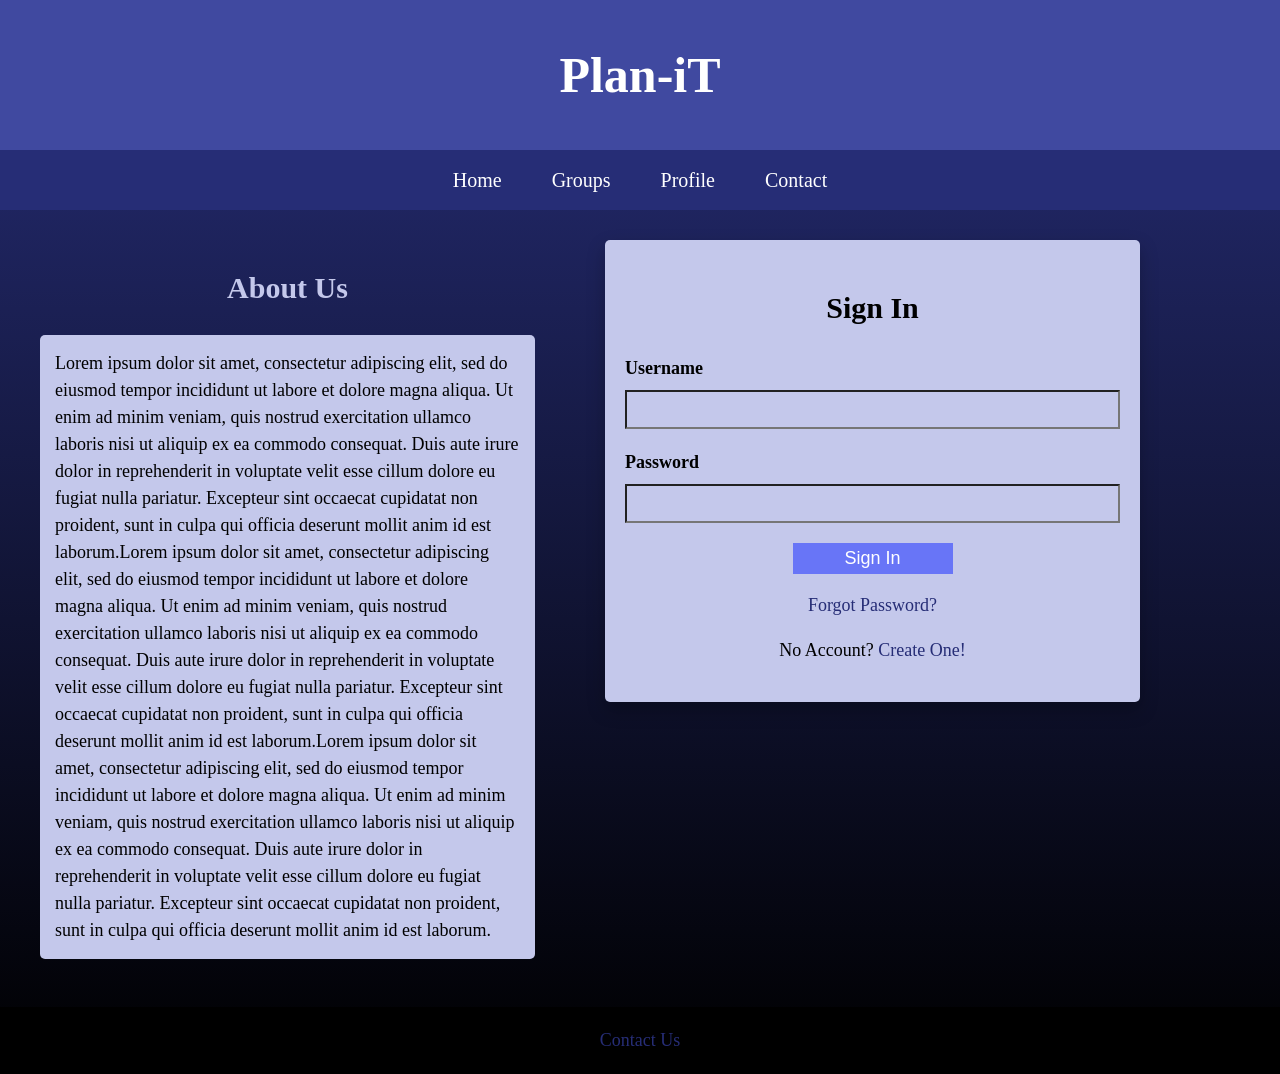
==== front-end/index.html @ 152b897d "add authentification and registration and integration to frontend" ====
<!doctype html>
<html lang="en">
<head>
	<meta charset="utf-8">
	<meta name="viewport" content="width=device-width, initial-scale=1">
	<title>Homepage</title>
	<link rel="stylesheet" href="style.css">
	<script src="auth.js"></script>
</head>

<body>
	<!-- header -->
	<header id ="top" class="header">
		<!-- logo    <img src=""  height="125" alt=""> -->
		<h1>Plan-iT</h1>
	</header>
	
	<!-- Navigation bar  -->
	<nav class="navbar">
		<ul>
			<li><a href="index.html">Home</a></li>
			<li><a href="groups_main.html">Groups</a>
			<li><a href="profile.html">Profile</a>
			<li class="dropdown"><a href="contact.html">Contact</a></li>
				
		</ul>
	</nav>
	
	<!-- main code -->
	<main id="index">
		<div id="about_us">
			<h2>About Us</h2>
			<p>Lorem ipsum dolor sit amet, consectetur adipiscing elit, sed do eiusmod tempor incididunt ut labore et dolore magna aliqua. Ut enim ad minim veniam, quis nostrud exercitation ullamco laboris nisi ut aliquip ex ea commodo consequat. Duis aute irure dolor in reprehenderit in voluptate velit esse cillum dolore eu fugiat nulla pariatur. Excepteur sint occaecat cupidatat non proident, sunt in culpa qui officia deserunt mollit anim id est laborum.Lorem ipsum dolor sit amet, consectetur adipiscing elit, sed do eiusmod tempor incididunt ut labore et dolore magna aliqua. Ut enim ad minim veniam, quis nostrud exercitation ullamco laboris nisi ut aliquip ex ea commodo consequat. Duis aute irure dolor in reprehenderit in voluptate velit esse cillum dolore eu fugiat nulla pariatur. Excepteur sint occaecat cupidatat non proident, sunt in culpa qui officia deserunt mollit anim id est laborum.Lorem ipsum dolor sit amet, consectetur adipiscing elit, sed do eiusmod tempor incididunt ut labore et dolore magna aliqua. Ut enim ad minim veniam, quis nostrud exercitation ullamco laboris nisi ut aliquip ex ea commodo consequat. Duis aute irure dolor in reprehenderit in voluptate velit esse cillum dolore eu fugiat nulla pariatur. Excepteur sint occaecat cupidatat non proident, sunt in culpa qui officia deserunt mollit anim id est laborum.</p>
		</div>
		<div id="sign_in">
			<h2>Sign In</h2>
			<form>
				<div class="form-group">
					<label for="username">Username</label>
					<input type="text" id="username" name="username" required>
				</div>

				<div class="form-group">
					<label for="password">Password</label>
					<input type="password" id="password" name="password" required>
				</div>

				<button type="submit" id="sign_btn">Sign In</button>
				
				<div class="sign_links">
					<p><a href="#">Forgot Password?</a></p>
					<p>No Account? <a href="register.html">Create One!</a></p>
				</div>
			</form>
		</div>
	</main>
	
	<!-- footer -->
	<footer class="footer">
	  	<!-- Anchor link back to header -->
	  	<a href="contact.html" >Contact Us</a>

	</footer>

<body>
</body>
</html>
---- front-end/style.css ----
@charset "utf-8";
/* CSS Document */

/* basic styling */
body {
    margin: 0;
    color: #;
    font-size: 18px;
    line-height: 1.5;
	background-image: linear-gradient(to bottom, #262d76, black);
	
}

h1 {
    margin: 0;
    padding: 0 10px;
    text-align: center;
    font-size: 50px;
}

h2 {
    font-size: 30px;
}

h3 {
    font-size: 19px;
}

main {
    margin: 0px 50px;
    padding: 0 10px;
    max-width: 1100px;
	position: relative;
}

a{
	text-decoration:none;
	color:#262d76;
}

a:hover{
	text-decoration:underline;
	font-weight:bold;
}

/* header and footer styling */
.header {
    background-color: #4049a0;
	color: white;
    height: 150px;
    display: flex;
    align-items: center;
    justify-content: center;
}
.footer {
    background-color: black;
    padding: 20px;
    display: flex;
    flex-direction: column;
    gap: 10px;
    text-align: center;
}


/* navigation bar styling */
.navbar {
    font-size: 20px;
}

.navbar ul {
    list-style-type: none;
    background-color: #262d76;
    padding: 0;
    margin: 0;
    display: flex;
    justify-content: center;
    align-items: center;
    height: auto;
    flex-wrap: wrap; 
}

.navbar li {
    margin: 0 10px;
}

.navbar a {
    color: white;
    text-decoration: none;
    padding: 15px;
    display: block;
}

.navbar a:hover {
    background-color: black;
	color: #acfa92;
}

/*intro/sign-in page layout */
#index{
	display: flex;
	justify-content: space-between;
	align-items: flex-start;
	gap: 40px;
	margin: 30px;
}

/* About Us section */
#about_us{
	width: 45%;
}

#about_us h2{
	color: #c4c8eb;
	text-align: center;
}

#about_us p{
	border-radius: 5px;
	background-color: #c4c8eb;
	padding: 15px;
}

/* Sign in section */
#sign_in{
	background-color: #c4c8eb;
	padding: 20px;
	width: 45%;
	border-radius: 5px;
	box-shadow: 0 8px 18px rgba(0,0,0,0.25);
}

#sign_in h2{
	text-align: center;
}

#sign_in form{
	background: none;
	padding: 0;
	margin: 0;
}

#sign_btn{
	background-color:#6875f7 ;
	color:white;
	border:none;
	padding:10px 25px;
	font-size:18px;
	padding: 5px;
	display:block;
	margin:10px auto;
	width:160px;
	cursor:pointer;
}

#sign_btn:hover{
	background-color:#4049a0 ;
	box-shadow: 0 8px 16px rgba(0,0,0,0.2);
}

.sign_links{
	text-align:center;
	margin-top:15px;
}

/* contact form */
.form_page {
    margin: 0 auto !important;   
    max-width: 1100px;
    padding: 0 10px;
}

form {
    background-color: #c4c8eb;
	color: black;
    padding: 40px 30px;
    margin: 40px auto;
    max-width: 600px;
}

form h2 {
    text-align: center;
    margin-bottom: 30px;
}

.form-group {
    display: flex;
    flex-direction: column;
    margin-bottom: 20px;
}

label {
    font-weight: bold;
    margin-bottom: 8px;
    font-size: 18px;
}

input,
textarea {
    padding: 10px 12px;
    border: 1px solid #;
    background-color:#c4c8eb ;
}

textarea {
    height: 120px;
}
#form_btn{
	background-color:#6875f7 ;
	color:white;
	border: thin;
	padding: 5px;
}
#form_btn:hover{
	background-color:#4049a0 ;
	box-shadow: 0 8px 16px rgba(0,0,0,0.2);
	
}


/* Tablets */
@media (max-width : 901px ){
    h1 {
        font-size: 40px;
    }

    .navbar ul {
        font-size: 18px;
    }
	 #index{
        flex-direction: column;
        align-items: center;
    }

    #about_us, #sign_in{
        width: 80%;
    }

    
}

/* Phones */
@media (max-width: 600px) {
    h1 {
        font-size: 32px;
    }

    main {
        padding: 0 12px;
    }

    .navbar ul {
        flex-direction: column;
        padding: 10px 0;
        height: auto;
    }

    .navbar a {
        padding: 10px;
    }

    .dropdown-content {
        position: static;
        box-shadow: none;
        padding: 0;
    }

    
    .author {
        text-align: left;
        margin-top: 8px;
    }

    form {
        padding: 25px 20px;
    }
	#index{
        flex-direction: column;
        gap: 20px;
    }

    #about_us, #sign_in{
        width: 100%;
    }

    #sign_in{
        padding: 15px;
    }
}

@media (max-width: 400px) {
    h1 { font-size: 26px; }

    .cover {
        width: 50px;
        height: 75px;
    }
}
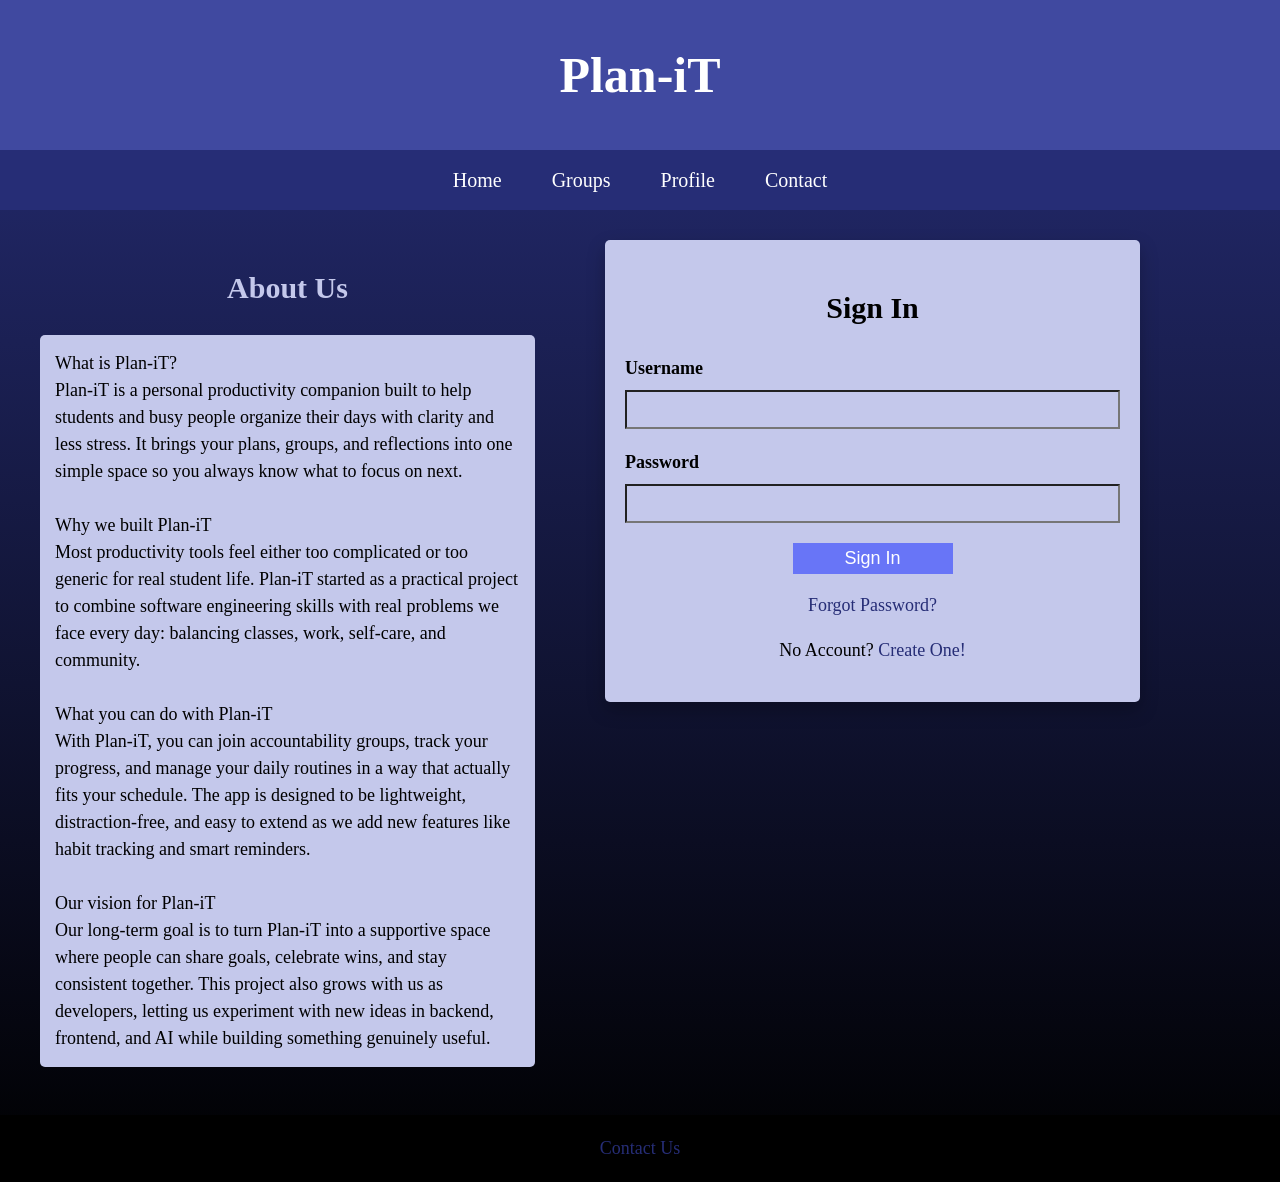
==== commit 75757f68: "writing about page" ====
--- a/front-end/index.html
+++ b/front-end/index.html
@@ -30,7 +30,26 @@
 	<main id="index">
 		<div id="about_us">
 			<h2>About Us</h2>
-			<p>Lorem ipsum dolor sit amet, consectetur adipiscing elit, sed do eiusmod tempor incididunt ut labore et dolore magna aliqua. Ut enim ad minim veniam, quis nostrud exercitation ullamco laboris nisi ut aliquip ex ea commodo consequat. Duis aute irure dolor in reprehenderit in voluptate velit esse cillum dolore eu fugiat nulla pariatur. Excepteur sint occaecat cupidatat non proident, sunt in culpa qui officia deserunt mollit anim id est laborum.Lorem ipsum dolor sit amet, consectetur adipiscing elit, sed do eiusmod tempor incididunt ut labore et dolore magna aliqua. Ut enim ad minim veniam, quis nostrud exercitation ullamco laboris nisi ut aliquip ex ea commodo consequat. Duis aute irure dolor in reprehenderit in voluptate velit esse cillum dolore eu fugiat nulla pariatur. Excepteur sint occaecat cupidatat non proident, sunt in culpa qui officia deserunt mollit anim id est laborum.Lorem ipsum dolor sit amet, consectetur adipiscing elit, sed do eiusmod tempor incididunt ut labore et dolore magna aliqua. Ut enim ad minim veniam, quis nostrud exercitation ullamco laboris nisi ut aliquip ex ea commodo consequat. Duis aute irure dolor in reprehenderit in voluptate velit esse cillum dolore eu fugiat nulla pariatur. Excepteur sint occaecat cupidatat non proident, sunt in culpa qui officia deserunt mollit anim id est laborum.</p>
+			<p>What is Plan‑iT?<br>
+				Plan‑iT is a personal productivity companion built to help students and busy 
+				people organize their days with clarity and less stress. It brings your plans, 
+				groups, and reflections into one simple space so you always know what to focus 
+				on next.<br><br>
+				Why we built Plan‑iT<br>
+				Most productivity tools feel either too complicated or too generic for real 
+				student life. Plan‑iT started as a practical project to combine software 
+				engineering skills with real problems we face every day: balancing classes, 
+				work, self‑care, and community.<br><br>
+				What you can do with Plan‑iT<br>
+				With Plan‑iT, you can join accountability groups, track your progress, and 
+				manage your daily routines in a way that actually fits your schedule. The app 
+				is designed to be lightweight, distraction‑free, and easy to extend as we add 
+				new features like habit tracking and smart reminders.<br><br>
+				Our vision for Plan‑iT<br>	
+				Our long‑term goal is to turn Plan‑iT into a supportive space where people can 
+				share goals, celebrate wins, and stay consistent together. This project also 
+				grows with us as developers, letting us experiment with new ideas in backend, 
+				frontend, and AI while building something genuinely useful.</p>
 		</div>
 		<div id="sign_in">
 			<h2>Sign In</h2>
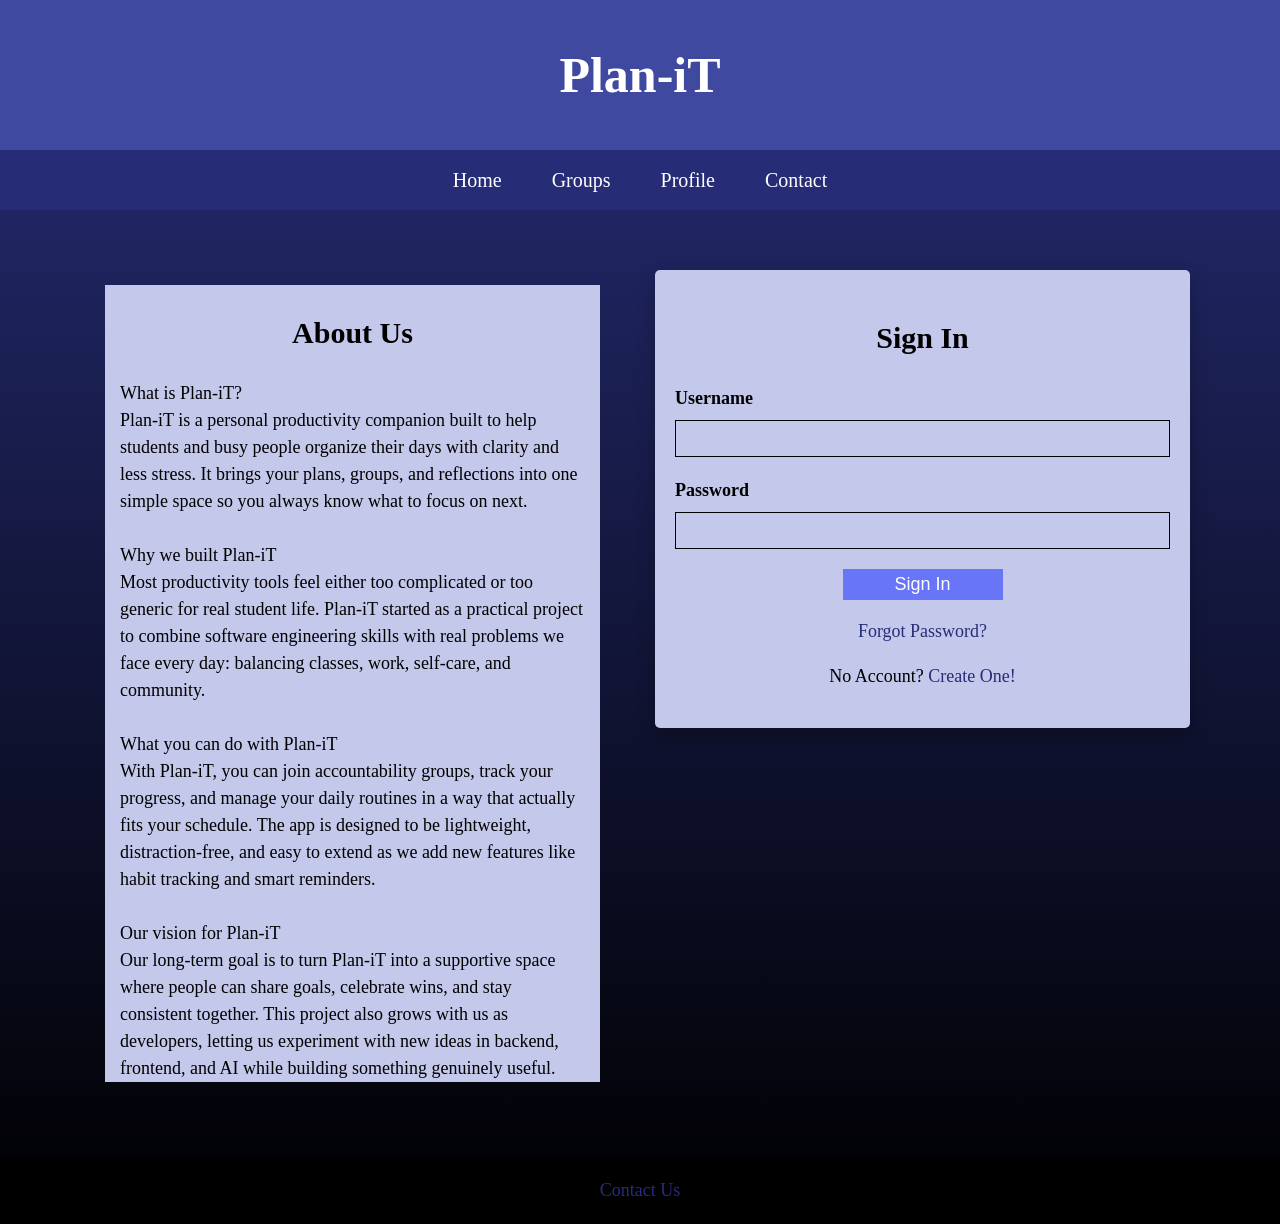
==== commit 15f33ce1: "changes to deploy" ====
--- a/front-end/index.html
+++ b/front-end/index.html
@@ -5,6 +5,9 @@
 	<meta name="viewport" content="width=device-width, initial-scale=1">
 	<title>Homepage</title>
 	<link rel="stylesheet" href="style.css">
+	<script>
+		window.APP_API_BASE_URL = 'https://group1-production-cc19.up.railway.app/api';
+	</script>
 	<script src="auth.js"></script>
 </head>
 
@@ -19,10 +22,9 @@
 	<nav class="navbar">
 		<ul>
 			<li><a href="index.html">Home</a></li>
-			<li><a href="groups_main.html">Groups</a>
-			<li><a href="profile.html">Profile</a>
+			<li><a href="groups_main.html">Groups</a></li>
+			<li><a href="profile.html">Profile</a></li>
 			<li class="dropdown"><a href="contact.html">Contact</a></li>
-				
 		</ul>
 	</nav>
 	
@@ -77,10 +79,7 @@
 	<!-- footer -->
 	<footer class="footer">
 	  	<!-- Anchor link back to header -->
-	  	<a href="contact.html" >Contact Us</a>
-
+	  	<a href="contact.html">Contact Us</a>
 	</footer>
-
-<body>
 </body>
 </html>
--- a/front-end/style.css
+++ b/front-end/style.css
@@ -24,13 +24,13 @@
 
 h3 {
     font-size: 19px;
+	margin: 5px 15px;
 }
 
 main {
-    margin: 0px 50px;
-    padding: 0 10px;
+    margin: 0 auto;
+    padding: 20px;
     max-width: 1100px;
-	position: relative;
 }
 
 a{
@@ -95,48 +95,23 @@
 	color: #acfa92;
 }
 
-/*intro/sign-in page layout */
-#index{
-	display: flex;
-	justify-content: space-between;
-	align-items: flex-start;
-	gap: 40px;
-	margin: 30px;
-}
-
-/* About Us section */
-#about_us{
-	width: 45%;
-}
-
-#about_us h2{
-	color: #c4c8eb;
-	text-align: center;
-}
-
-#about_us p{
-	border-radius: 5px;
-	background-color: #c4c8eb;
-	padding: 15px;
-}
-
-/* Sign in section */
-#sign_in{
-	background-color: #c4c8eb;
-	padding: 20px;
-	width: 45%;
-	border-radius: 5px;
-	box-shadow: 0 8px 18px rgba(0,0,0,0.25);
-}
-
-#sign_in h2{
-	text-align: center;
-}
-
-#sign_in form{
-	background: none;
-	padding: 0;
-	margin: 0;
+/* button styling */
+.btn{
+	background-color:#6875f7 ;
+	color:white;
+	border:none;
+	padding:10px 25px;
+	font-size:18px;
+	padding: 5px;
+	display:block;
+	margin:10px auto;
+	width:160px;
+	cursor:pointer;
+}
+
+.btn:hover{
+	background-color:#4049a0 ;
+	box-shadow: 0 8px 16px rgba(0,0,0,0.2);
 }
 
 #sign_btn{
@@ -157,12 +132,105 @@
 	box-shadow: 0 8px 16px rgba(0,0,0,0.2);
 }
 
+/* Register section */
+#register{
+	display: flex;
+	justify-content: center;
+	align-items: center;
+	min-height: 65vh;
+	margin: 30px auto;
+}
+
+#register_form{
+	background-color: #c4c8eb;
+	padding: 24px;
+	width: 100%;
+	max-width: 520px;
+	border-radius: 5px;
+	box-shadow: 0 8px 18px rgba(0,0,0,0.25);
+}
+
+#register_form h2{
+	text-align: center;
+	margin-top: 0;
+	margin-bottom: 16px;
+}
+
+#register_form form{
+	background: none;
+	padding: 0;
+	margin: 0;
+}
+
+#register_btn{
+	background-color: #6875f7;
+	color: white;
+	border: none;
+	padding: 10px 25px;
+	font-size: 18px;
+	display: block;
+	margin: 10px auto;
+	width: 180px;
+	cursor: pointer;
+}
+
+#register_btn:hover{
+	background-color: #4049a0;
+	box-shadow: 0 8px 16px rgba(0,0,0,0.2);
+}
+
+/*intro/sign-in page layout */
+#index{
+	display: flex;
+    justify-content: center;
+    align-items: flex-start;
+    gap: 40px;
+    margin: 40px auto;
+    flex-wrap: wrap;
+}
+
+/* About Us section */
+#about_us{
+	width: 45%;
+	background-color: #c4c8eb;
+	margin: 15px;
+}
+
+#about_us h2{
+	text-align: center;
+}
+
+
+#about_us p{
+	border-radius: 5px;
+	margin: 0px 15px; 
+}
+
+/* Sign in section */
+#sign_in{
+	background-color: #c4c8eb;
+	padding: 20px;
+	width: 45%;
+	border-radius: 5px;
+	box-shadow: 0 8px 18px rgba(0,0,0,0.25);
+}
+
+#sign_in h2{
+	text-align: center;
+}
+
+#sign_in form{
+	background: none;
+	padding: 0;
+	margin: 0;
+}
+
 .sign_links{
 	text-align:center;
 	margin-top:15px;
 }
 
-/* contact form */
+/* forms */
 .form_page {
     margin: 0 auto !important;   
     max-width: 1100px;
@@ -197,23 +265,12 @@
 input,
 textarea {
     padding: 10px 12px;
-    border: 1px solid #;
+    border: 1px solid black;
     background-color:#c4c8eb ;
 }
 
 textarea {
     height: 120px;
-}
-#form_btn{
-	background-color:#6875f7 ;
-	color:white;
-	border: thin;
-	padding: 5px;
-}
-#form_btn:hover{
-	background-color:#4049a0 ;
-	box-shadow: 0 8px 16px rgba(0,0,0,0.2);
-	
 }
 
 
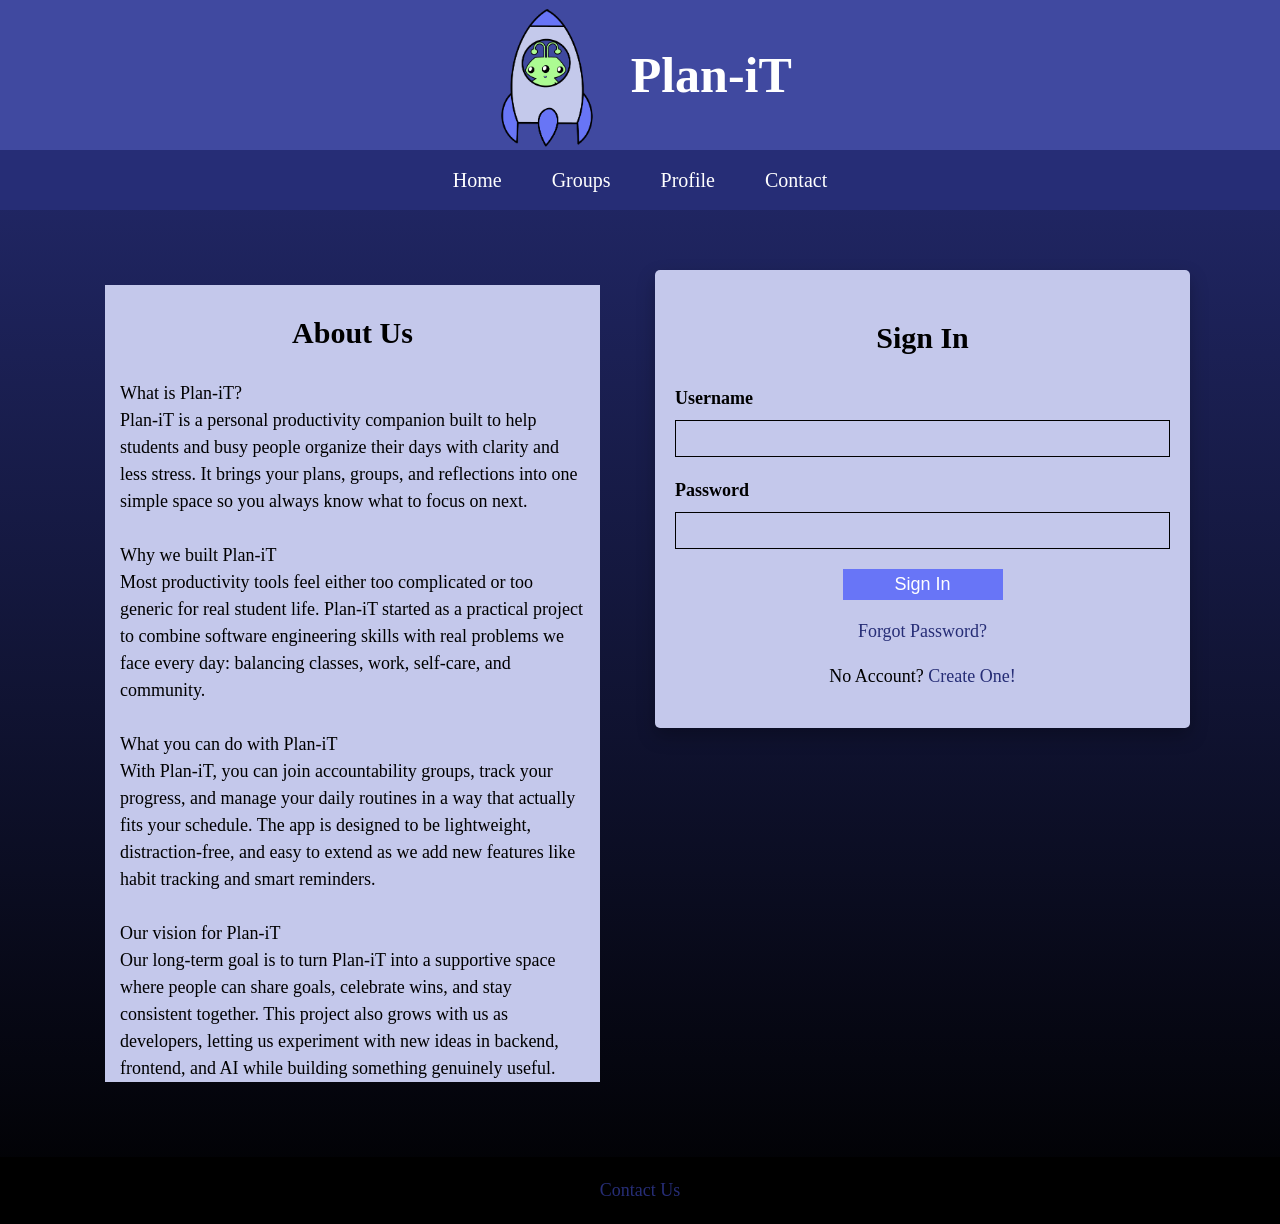
==== commit bb2aec61: "Adding logo to header - IT" ====
--- a/front-end/index.html
+++ b/front-end/index.html
@@ -5,16 +5,13 @@
 	<meta name="viewport" content="width=device-width, initial-scale=1">
 	<title>Homepage</title>
 	<link rel="stylesheet" href="style.css">
-	<script>
-		window.APP_API_BASE_URL = 'https://group1-production-cc19.up.railway.app/api';
-	</script>
-	<script src="auth.js"></script>
+	<script src="auth.js?v=20260332"></script>
 </head>
 
 <body>
 	<!-- header -->
 	<header id ="top" class="header">
-		<!-- logo    <img src=""  height="125" alt=""> -->
+		<img src="Productivity buddy/Plan-iT_Ship.png"  height="190" alt="Plan-iT logo">
 		<h1>Plan-iT</h1>
 	</header>
 	
